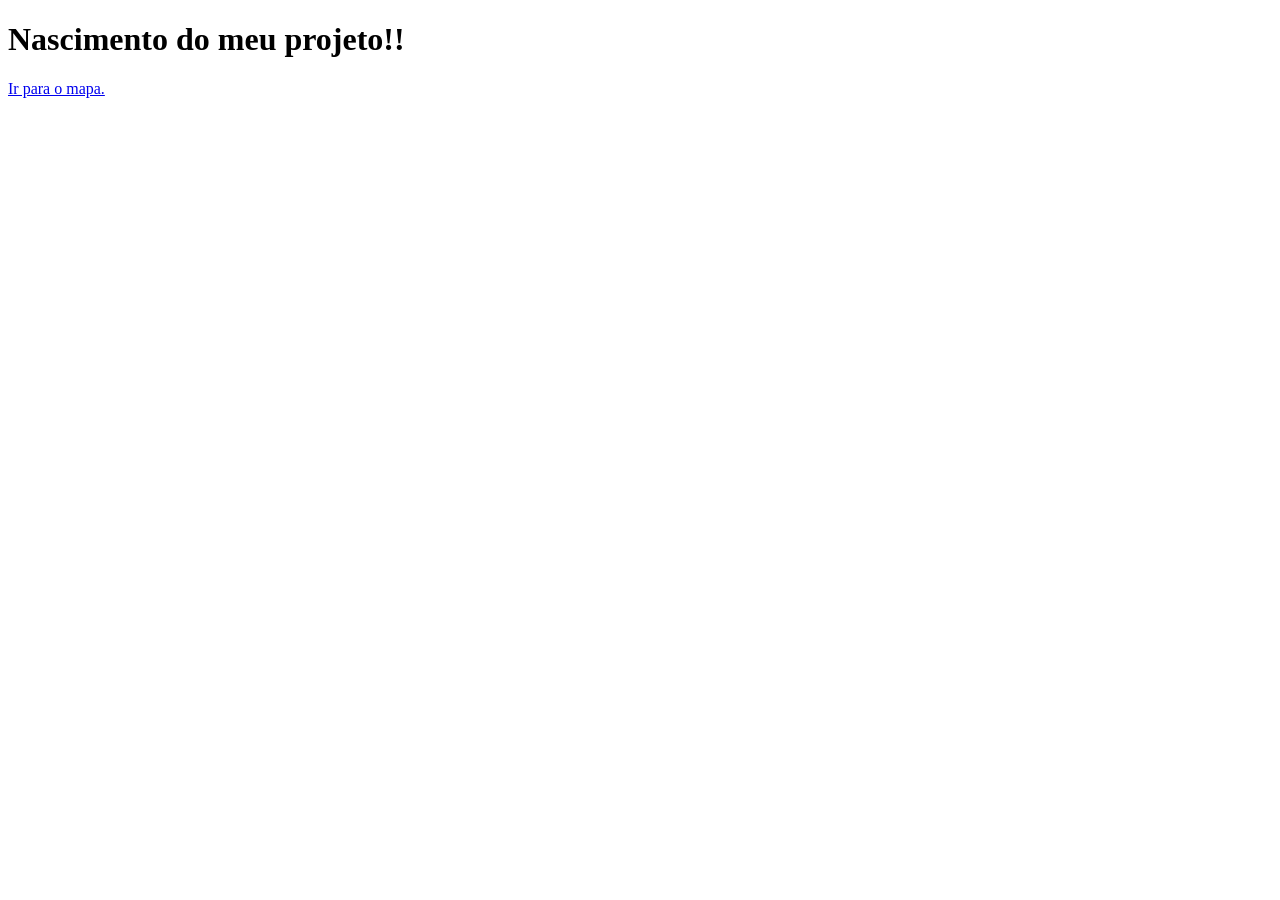
==== index.html @ e8a6af75 "Adicionando áudio, vídeo, CSS externo e estilização da página" ====
<!DOCTYPE html>
<html lang="pt-br">
<head>
    <meta charset="UTF-8">
    <meta name="viewport" content="width=device-width, initial-scale=1.0">
    <title>Horizonte Meu</title>

    <!--Adicionando o favicon -->
    <link rel="shortcut icon" href="assets/images/favicon.ico" 
    type="images/x-icon">

</head>
<body>
    <h1>Nascimento do meu projeto!!</h1>

    <!--Link-->
    <a href="pages/atividade03.html" hreflang="pt-br">Ir para o mapa.</a>
</body>
</html>
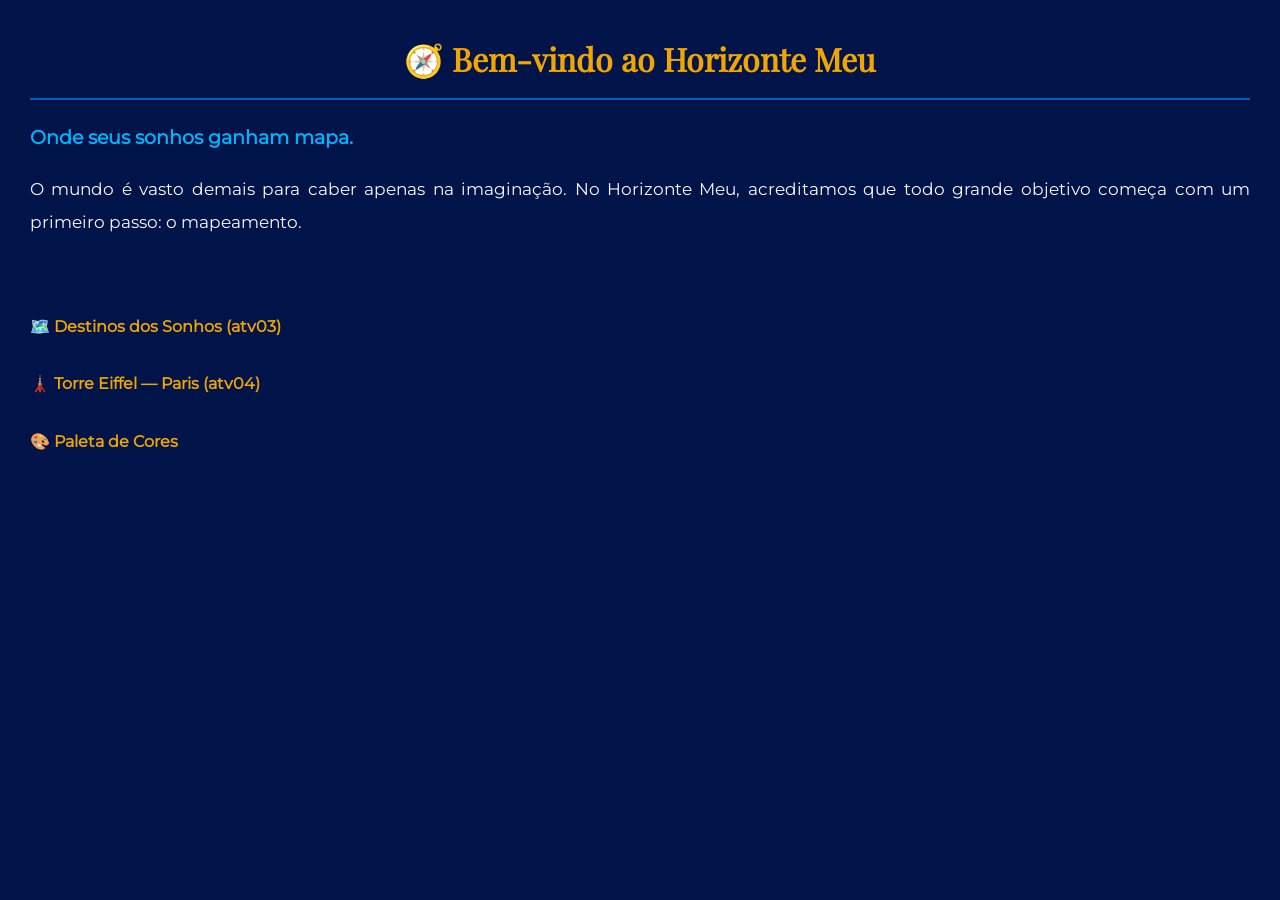
==== commit 9442a522: "Adicionando paleta de cores e fontes" ====
--- a/index.html
+++ b/index.html
@@ -9,11 +9,25 @@
     <link rel="shortcut icon" href="assets/images/favicon.ico" 
     type="images/x-icon">
 
+    <!--Css-->
+    <link rel="stylesheet" href="../assets/css/style.css">
+
 </head>
 <body>
-    <h1>Nascimento do meu projeto!!</h1>
+    <h1>🧭 Bem-vindo ao Horizonte Meu</h1>
+    <h3>Onde seus sonhos ganham mapa.</h3>
 
-    <!--Link-->
-    <a href="pages/atividade03.html" hreflang="pt-br">Ir para o mapa.</a>
+
+    <p>O mundo é vasto demais para caber apenas na imaginação. No Horizonte Meu, acreditamos que todo grande objetivo começa com um primeiro passo: o mapeamento.</p>
+
+    <br><br>
+    <!--Links-->
+    <a href="pages/atividade03.html" hreflang="pt-br">🗺️ Destinos dos Sonhos (atv03)</a>
+
+    <br><br>
+
+    <a href="pages/atividade04.html" hreflang="pt-br" target="_blank">🗼 Torre Eiffel — Paris (atv04)</a>
+    <br><br>
+    <a href="pages/atividade05.html" hreflang="pt-bt" target="_blank">🎨 Paleta de Cores</a>
 </body>
 </html>
--- a/assets/css/style.css
+++ b/assets/css/style.css
@@ -0,0 +1,118 @@
+/*Estilo da pagina*/
+
+/* FONTES LOCAIS */
+@font-face {
+    font-family: 'Playfair Display';
+    src: url('../fonts/PlayfairDisplay-Regular.ttf');
+}
+
+@font-face {
+    font-family: 'Montserrat';
+    src: url('../fonts/Montserrat-Regular.ttf');
+}
+
+/* VARIÁVEIS DE CORES */
+:root {
+    --azul-profundo:  #001449;
+    --azul-escuro:    #012677;
+    --azul-medio:     #005bc5;
+    --azul-claro:     #00b4fc;
+    --azul-ciano:     #17f9ff;
+    --dourado:        #f0a500;
+    --dourado-claro:  #ffb347;
+    --branco:         #f7f8fc;
+}
+ 
+/* GERAL */
+body {
+    background-color: var(--azul-profundo);
+    color: var(--branco);
+    font-family: 'Montserrat', sans-serif;
+    font-size: 16px;
+    line-height: 1.8;
+    margin: 30px;
+}
+ 
+/* TÍTULOS */
+h1 {
+    font-family: 'Playfair Display', serif;
+    color: var(--dourado);
+    font-size: 2rem;
+    text-align: center;
+    border-bottom: 2px solid var(--azul-medio);
+    padding-bottom: 10px;
+    margin-bottom: 20px;
+}
+ 
+h2 {
+    font-family: 'Playfair Display', serif;
+    color: var(--dourado);
+    font-size: 1.6rem;
+}
+ 
+h3 {
+    color: var(--azul-claro);
+    font-size: 1.2rem;
+}
+ 
+/* PARÁGRAFOS */
+p {
+    font-size: 17px;
+    line-height: 1.9;
+    text-align: justify;
+    color: var(--branco);
+}
+ 
+/* LINKS */
+a {
+    color: var(--dourado);
+    text-decoration: none;
+    font-weight: 700;
+}
+ 
+a:hover {
+    color: var(--dourado-claro);
+    text-decoration: underline;
+}
+ 
+/* LISTAS */
+ul {
+    color: var(--branco);
+    font-size: 17px;
+    line-height: 2;
+}
+ 
+li {
+    margin-bottom: 5px;
+}
+ 
+/* IMAGENS */
+img {
+    max-width: 100%;
+    border: 2px solid var(--azul-medio);
+}
+ 
+/* ÁUDIO */
+audio {
+    display: block;
+    margin: 15px 0;
+    width: 350px;
+}
+ 
+/* VÍDEO / IFRAME */
+iframe {
+    display: block;
+    margin: 15px 0;
+    border: 2px solid var(--azul-medio);
+}
+
+/* PICTURE */
+picture img {
+    border: 2px solid var(--dourado);
+    max-width: 600px;
+}
+ 
+/* DESTAQUE */
+strong {
+    color: var(--dourado-claro);
+}
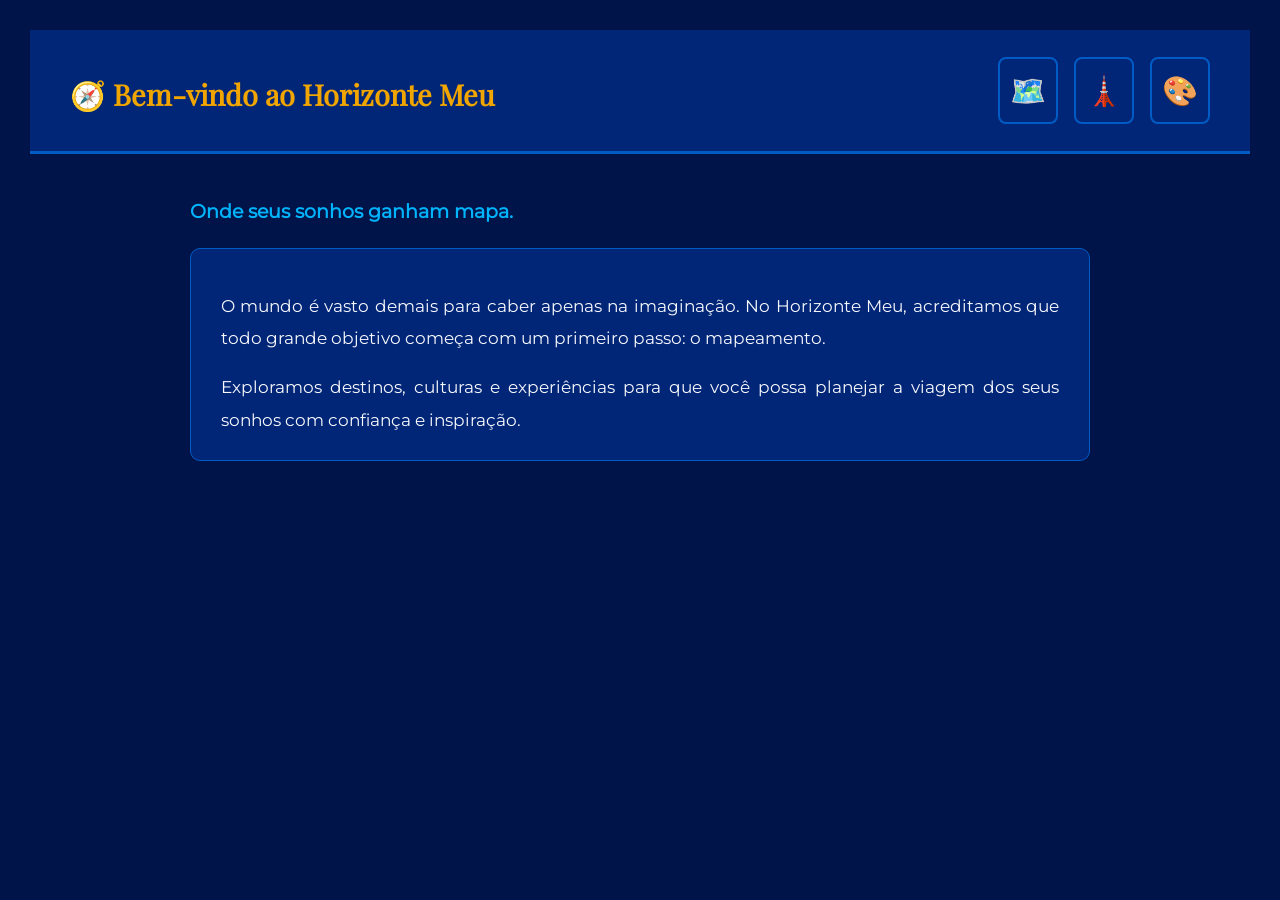
==== commit 1c8d13fa: "Estrutura semântica e estilos do index" ====
--- a/index.html
+++ b/index.html
@@ -14,20 +14,36 @@
 
 </head>
 <body>
-    <h1>🧭 Bem-vindo ao Horizonte Meu</h1>
-    <h3>Onde seus sonhos ganham mapa.</h3>
+    <!--Cabeçalho principal do site-->
+    <header>
+        <div>
+            <h1>🧭 Bem-vindo ao Horizonte Meu</h1>
+        </div>
 
+        <!--menu de navegação dentro do header-->
+        <nav>
+            <a href="pages/atividade03.html" hreflang="pt-br">
+                🗺️<span class="texto">Destinos dos Sonhos (atv03)</span>
+            </a>
+            <a href="pages/atividade04.html" hreflang="pt-br" target="_blank">
+                🗼<span class="texto">Torre Eiffel — Paris (atv04)</span>
+            </a>
+            <a href="pages/atividade05.html" hreflang="pt-br" target="_blank">
+                🎨<span class="texto">Paleta de Cores</span>
+            </a>
+        </nav>
+    </header>
 
-    <p>O mundo é vasto demais para caber apenas na imaginação. No Horizonte Meu, acreditamos que todo grande objetivo começa com um primeiro passo: o mapeamento.</p>
+    <!--conteúdo principal da página-->
+    <main> 
+        <Section>
+            <h3>Onde seus sonhos ganham mapa.</h3>
 
-    <br><br>
-    <!--Links-->
-    <a href="pages/atividade03.html" hreflang="pt-br">🗺️ Destinos dos Sonhos (atv03)</a>
-
-    <br><br>
-
-    <a href="pages/atividade04.html" hreflang="pt-br" target="_blank">🗼 Torre Eiffel — Paris (atv04)</a>
-    <br><br>
-    <a href="pages/atividade05.html" hreflang="pt-bt" target="_blank">🎨 Paleta de Cores</a>
+            <article>
+                <p>O mundo é vasto demais para caber apenas na imaginação. No Horizonte Meu, acreditamos que todo grande objetivo começa com um primeiro passo: o mapeamento.</p>
+                <p>Exploramos destinos, culturas e experiências para que você possa planejar a viagem dos seus sonhos com confiança e inspiração.</p>
+            </article>
+        </Section>
+    </main>
 </body>
 </html>
--- a/assets/css/style.css
+++ b/assets/css/style.css
@@ -115,4 +115,207 @@
 /* DESTAQUE */
 strong {
     color: var(--dourado-claro);
+}
+
+header {
+    display: flex;
+    align-items: center;
+    justify-content: space-between;
+    gap: 20px;
+}
+
+header div {
+    display: flex;
+    flex-direction: row;
+    gap: 12px;
+    align-items: center;
+}
+
+header nav {
+    display: flex;
+    flex-direction: row;
+    gap: 16px;
+    align-items: center;
+}
+ 
+header nav a {
+    font-size: 1.8rem;
+    position: relative;
+    text-decoration: none;
+    padding: 6px 10px;
+    border: 2px solid var(--azul-medio);
+    border-radius: 8px;
+    transition: border-color 0.3s, background-color 0.3s;
+}
+ 
+header nav a:hover {
+    border-color: var(--dourado);
+    background-color: rgba(240, 165, 0, 0.1);
+}
+ 
+/* Tooltip com o nome do link */
+header nav a .texto {
+    display: none;
+    position: absolute;
+    top: 110%;
+    right: 0;
+    background-color: var(--azul-escuro);
+    color: var(--branco);
+    font-family: 'Montserrat', sans-serif;
+    font-size: 0.78rem;
+    padding: 6px 12px;
+    border-radius: 6px;
+    white-space: nowrap;
+    border: 1px solid var(--azul-claro);
+    z-index: 10;
+}
+ 
+header nav a:hover .texto {
+    display: block;
+}
+
+/* =============================================
+   HEADER
+   ============================================= */
+header {
+    display: flex;
+    align-items: center;
+    justify-content: space-between;
+    gap: 20px;
+    padding: 20px 40px;
+    background-color: var(--azul-escuro);
+    border-bottom: 3px solid var(--azul-medio);
+}
+
+header div h1 {
+    border-bottom: none;
+    margin-bottom: 0;
+    text-align: left;
+    font-size: 1.8rem;
+}
+
+header div h3 {
+    margin-top: 4px;
+}
+
+/* =============================================
+   NAV (emojis + tooltip)
+   ============================================= */
+header nav {
+    display: flex;
+    flex-direction: row;
+    gap: 16px;
+    align-items: center;
+}
+
+header nav a {
+    font-size: 1.8rem;
+    position: relative;
+    text-decoration: none;
+    padding: 6px 10px;
+    border: 2px solid var(--azul-medio);
+    border-radius: 8px;
+    transition: border-color 0.3s, background-color 0.3s;
+}
+
+header nav a:hover {
+    border-color: var(--dourado);
+    background-color: rgba(240, 165, 0, 0.1);
+    text-decoration: none;
+}
+
+header nav a .texto {
+    display: none;
+    position: absolute;
+    top: 110%;
+    right: 0;
+    background-color: var(--azul-escuro);
+    color: var(--branco);
+    font-family: 'Montserrat', sans-serif;
+    font-size: 0.78rem;
+    padding: 6px 12px;
+    border-radius: 6px;
+    white-space: nowrap;
+    border: 1px solid var(--azul-claro);
+    z-index: 10;
+}
+
+header nav a:hover .texto {
+    display: block;
+}
+
+/* =============================================
+   MAIN
+   ============================================= */
+main {
+    max-width: 900px;
+    margin: 40px auto;
+    padding: 0 40px;
+}
+
+/* =============================================
+   SECTION
+   ============================================= */
+section {
+    margin-bottom: 50px;
+}
+
+section > h2 {
+    border-left: 4px solid var(--dourado);
+    padding-left: 12px;
+    margin-bottom: 20px;
+}
+
+/* =============================================
+   ARTICLE
+   ============================================= */
+article {
+    background-color: var(--azul-escuro);
+    border: 1px solid var(--azul-medio);
+    border-radius: 10px;
+    padding: 24px 30px;
+    margin-bottom: 20px;
+}
+
+article h2 {
+    margin-bottom: 12px;
+}
+
+article p {
+    margin-bottom: 12px;
+}
+
+article p:last-child {
+    margin-bottom: 0;
+}
+
+/* =============================================
+   ASIDE
+   ============================================= */
+aside {
+    background-color: rgba(0, 91, 197, 0.15);
+    border-left: 4px solid var(--azul-claro);
+    border-radius: 8px;
+    padding: 18px 24px;
+    margin-top: 10px;
+}
+
+aside h3 {
+    margin-bottom: 8px;
+}
+
+/* =============================================
+   FOOTER
+   ============================================= */
+footer {
+    text-align: center;
+    padding: 20px 40px;
+    border-top: 1px solid var(--azul-medio);
+    margin-top: 40px;
+}
+
+footer p {
+    color: var(--azul-claro);
+    font-size: 0.85rem;
+    text-align: center;
 }
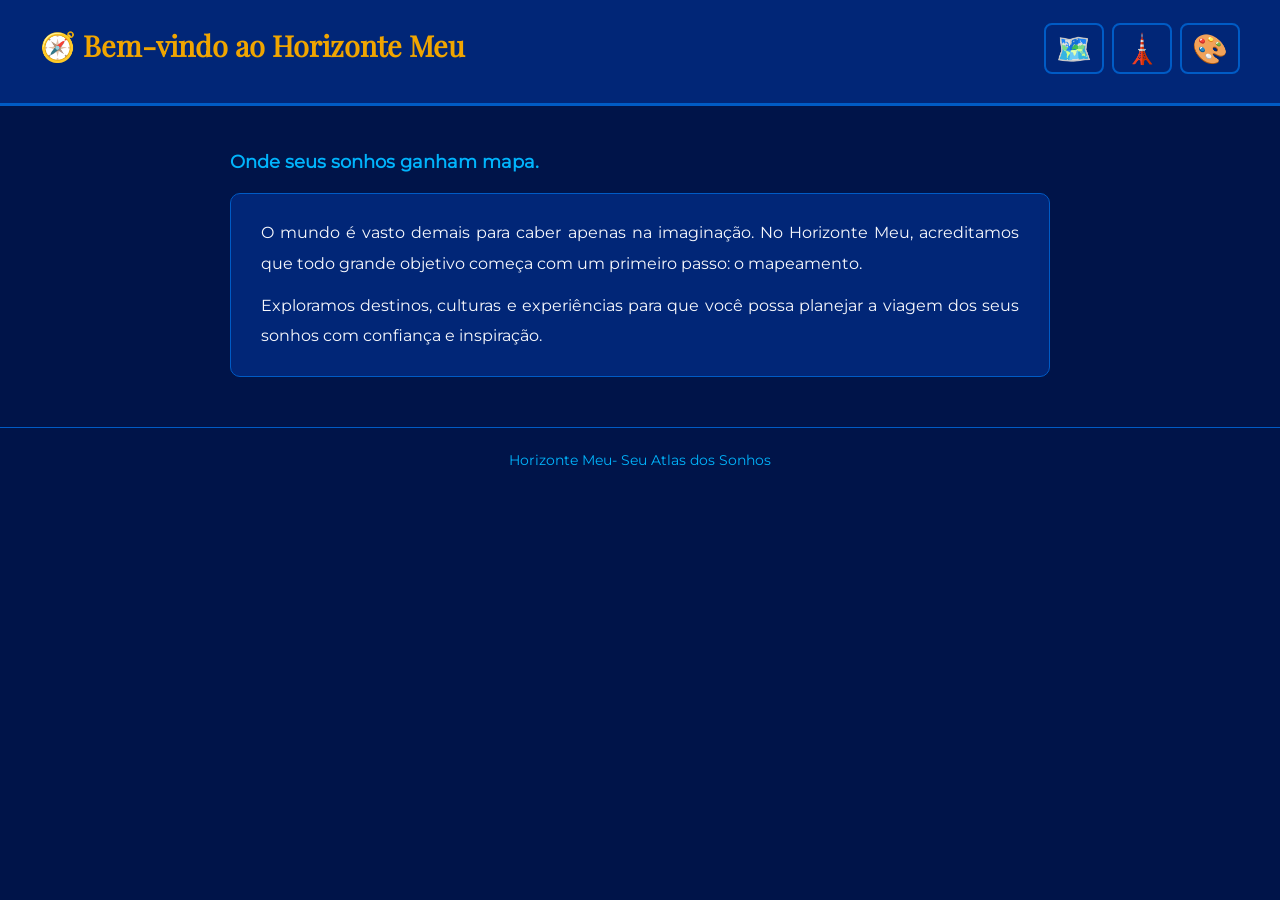
==== commit 029d01ca: "Adiciona menu nav e responsividade" ====
--- a/index.html
+++ b/index.html
@@ -10,7 +10,7 @@
     type="images/x-icon">
 
     <!--Css-->
-    <link rel="stylesheet" href="../assets/css/style.css">
+    <link rel="stylesheet" href="assets/css/style.css">
 
 </head>
 <body>
@@ -21,16 +21,24 @@
         </div>
 
         <!--menu de navegação dentro do header-->
-        <nav>
-            <a href="pages/atividade03.html" hreflang="pt-br">
-                🗺️<span class="texto">Destinos dos Sonhos (atv03)</span>
-            </a>
-            <a href="pages/atividade04.html" hreflang="pt-br" target="_blank">
-                🗼<span class="texto">Torre Eiffel — Paris (atv04)</span>
-            </a>
-            <a href="pages/atividade05.html" hreflang="pt-br" target="_blank">
-                🎨<span class="texto">Paleta de Cores</span>
-            </a>
+        <nav id="menu">
+            <ul>
+                <li>
+                    <a href="pages/atividade03.html" hreflang="pt-br">
+                        🗺️<span class="texto">Destinos dos Sonhos (atv03)</span>
+                    </a>
+                </li>
+                <li>
+                    <a href="pages/atividade04.html" hreflang="pt-br" target="_blank">
+                        🗼<span class="texto">Torre Eiffel — Paris (atv04)</span>
+                    </a>
+                </li>
+                <li>
+                    <a href="pages/atividade05.html" hreflang="pt-br" target="_blank">
+                        🎨<span class="texto">Paleta de Cores</span>
+                    </a>
+                </li>
+            </ul>
         </nav>
     </header>
 
@@ -45,5 +53,10 @@
             </article>
         </Section>
     </main>
+
+    <!--Rodapé do site-->
+    <footer>
+        <p>Horizonte Meu- Seu Atlas dos Sonhos</p>
+    </footer>
 </body>
 </html>
--- a/assets/css/style.css
+++ b/assets/css/style.css
@@ -1,6 +1,6 @@
-/*Estilo da pagina*/
-
-/* FONTES LOCAIS */
+/* =============================================
+   FONTES LOCAIS
+   ============================================= */
 @font-face {
     font-family: 'Playfair Display';
     src: url('../fonts/PlayfairDisplay-Regular.ttf');
@@ -11,7 +11,9 @@
     src: url('../fonts/Montserrat-Regular.ttf');
 }
 
-/* VARIÁVEIS DE CORES */
+/* =============================================
+   VARIÁVEIS DE CORES
+   ============================================= */
 :root {
     --azul-profundo:  #001449;
     --azul-escuro:    #012677;
@@ -22,18 +24,30 @@
     --dourado-claro:  #ffb347;
     --branco:         #f7f8fc;
 }
- 
-/* GERAL */
+
+/* =============================================
+   RESET
+   ============================================= */
+* {
+    margin: 0;
+    padding: 0;
+    box-sizing: border-box;
+}
+
+/* =============================================
+   BODY
+   ============================================= */
 body {
     background-color: var(--azul-profundo);
     color: var(--branco);
     font-family: 'Montserrat', sans-serif;
     font-size: 16px;
     line-height: 1.8;
-    margin: 30px;
-}
- 
-/* TÍTULOS */
+}
+
+/* =============================================
+   TÍTULOS
+   ============================================= */
 h1 {
     font-family: 'Playfair Display', serif;
     color: var(--dourado);
@@ -43,85 +57,102 @@
     padding-bottom: 10px;
     margin-bottom: 20px;
 }
- 
+
 h2 {
     font-family: 'Playfair Display', serif;
     color: var(--dourado);
     font-size: 1.6rem;
 }
- 
+
 h3 {
     color: var(--azul-claro);
     font-size: 1.2rem;
 }
- 
-/* PARÁGRAFOS */
+
+/* =============================================
+   PARÁGRAFOS
+   ============================================= */
 p {
     font-size: 17px;
     line-height: 1.9;
     text-align: justify;
     color: var(--branco);
 }
- 
-/* LINKS */
+
+/* =============================================
+   LINKS
+   ============================================= */
 a {
     color: var(--dourado);
     text-decoration: none;
     font-weight: 700;
 }
- 
+
 a:hover {
     color: var(--dourado-claro);
     text-decoration: underline;
 }
- 
-/* LISTAS */
+
+/* =============================================
+   LISTAS
+   ============================================= */
 ul {
+    list-style: none;
     color: var(--branco);
     font-size: 17px;
     line-height: 2;
 }
- 
+
 li {
     margin-bottom: 5px;
 }
- 
-/* IMAGENS */
+
+/* =============================================
+   IMAGENS
+   ============================================= */
 img {
     max-width: 100%;
     border: 2px solid var(--azul-medio);
 }
- 
-/* ÁUDIO */
+
+picture img {
+    border: 2px solid var(--dourado);
+    max-width: 600px;
+}
+
+/* =============================================
+   MÍDIA — ÁUDIO / VÍDEO / IFRAME
+   ============================================= */
 audio {
     display: block;
     margin: 15px 0;
     width: 350px;
 }
- 
-/* VÍDEO / IFRAME */
+
 iframe {
     display: block;
     margin: 15px 0;
     border: 2px solid var(--azul-medio);
 }
 
-/* PICTURE */
-picture img {
-    border: 2px solid var(--dourado);
-    max-width: 600px;
-}
- 
-/* DESTAQUE */
+/* =============================================
+   DESTAQUE
+   ============================================= */
 strong {
     color: var(--dourado-claro);
 }
 
+/* =============================================
+   HEADER
+   ============================================= */
 header {
     display: flex;
     align-items: center;
     justify-content: space-between;
     gap: 20px;
+    padding: 20px 40px;
+    background-color: var(--azul-escuro);
+    border-bottom: 3px solid var(--azul-medio);
 }
 
 header div {
@@ -131,13 +162,37 @@
     align-items: center;
 }
 
+header div h1 {
+    border-bottom: none;
+    margin-bottom: 0;
+    text-align: left;
+    font-size: 1.8rem;
+}
+
+header div h3 {
+    margin-top: 4px;
+}
+
+/* =============================================
+   NAV (emojis + tooltip)
+   ============================================= */
+nav#menu ul {
+    display: flex;          /* itens em LINHA */
+    flex-direction: row;
+    align-items: center;
+    gap: 8px;
+    list-style: none;       /* remove bolinhas */
+    margin: 0;
+    padding: 0;
+}
+
 header nav {
     display: flex;
     flex-direction: row;
     gap: 16px;
     align-items: center;
 }
- 
+
 header nav a {
     font-size: 1.8rem;
     position: relative;
@@ -147,12 +202,13 @@
     border-radius: 8px;
     transition: border-color 0.3s, background-color 0.3s;
 }
- 
+
 header nav a:hover {
     border-color: var(--dourado);
     background-color: rgba(240, 165, 0, 0.1);
-}
- 
+    text-decoration: none;
+}
+
 /* Tooltip com o nome do link */
 header nav a .texto {
     display: none;
@@ -169,86 +225,18 @@
     border: 1px solid var(--azul-claro);
     z-index: 10;
 }
- 
+
 header nav a:hover .texto {
     display: block;
 }
 
 /* =============================================
-   HEADER
-   ============================================= */
-header {
-    display: flex;
-    align-items: center;
-    justify-content: space-between;
-    gap: 20px;
-    padding: 20px 40px;
-    background-color: var(--azul-escuro);
-    border-bottom: 3px solid var(--azul-medio);
-}
-
-header div h1 {
-    border-bottom: none;
-    margin-bottom: 0;
-    text-align: left;
-    font-size: 1.8rem;
-}
-
-header div h3 {
-    margin-top: 4px;
-}
-
-/* =============================================
-   NAV (emojis + tooltip)
-   ============================================= */
-header nav {
-    display: flex;
-    flex-direction: row;
-    gap: 16px;
-    align-items: center;
-}
-
-header nav a {
-    font-size: 1.8rem;
-    position: relative;
-    text-decoration: none;
-    padding: 6px 10px;
-    border: 2px solid var(--azul-medio);
-    border-radius: 8px;
-    transition: border-color 0.3s, background-color 0.3s;
-}
-
-header nav a:hover {
-    border-color: var(--dourado);
-    background-color: rgba(240, 165, 0, 0.1);
-    text-decoration: none;
-}
-
-header nav a .texto {
-    display: none;
-    position: absolute;
-    top: 110%;
-    right: 0;
-    background-color: var(--azul-escuro);
-    color: var(--branco);
-    font-family: 'Montserrat', sans-serif;
-    font-size: 0.78rem;
-    padding: 6px 12px;
-    border-radius: 6px;
-    white-space: nowrap;
-    border: 1px solid var(--azul-claro);
-    z-index: 10;
-}
-
-header nav a:hover .texto {
-    display: block;
-}
-
-/* =============================================
    MAIN
    ============================================= */
 main {
+    width: 100%;
     max-width: 900px;
+    min-width: 300px;
     margin: 40px auto;
     padding: 0 40px;
 }
@@ -264,6 +252,12 @@
     border-left: 4px solid var(--dourado);
     padding-left: 12px;
     margin-bottom: 20px;
+}
+
+section h3 {
+    color: var(--azul-claro);
+    font-size: 1.1rem;
+    margin-bottom: 16px;
 }
 
 /* =============================================
@@ -275,6 +269,7 @@
     border-radius: 10px;
     padding: 24px 30px;
     margin-bottom: 20px;
+    width: 100%;
 }
 
 article h2 {
@@ -282,6 +277,10 @@
 }
 
 article p {
+    font-size: 1rem;
+    line-height: 1.9;
+    text-align: justify;
+    color: var(--branco);
     margin-bottom: 12px;
 }
 
@@ -298,6 +297,7 @@
     border-radius: 8px;
     padding: 18px 24px;
     margin-top: 10px;
+    width: 100%;
 }
 
 aside h3 {
@@ -318,4 +318,39 @@
     color: var(--azul-claro);
     font-size: 0.85rem;
     text-align: center;
+}
+
+/* =============================================
+   RESPONSIVIDADE
+   ============================================= */
+
+/* Tablet */
+@media (max-width: 768px) {
+    header {
+        flex-direction: column;
+        align-items: flex-start;
+        padding: 14px 20px;
+        gap: 12px;
+    }
+
+    header div h1 { font-size: 1.3rem; }
+
+    header nav {
+        flex-wrap: wrap;
+        gap: 8px;
+    }
+
+    main { padding: 0 16px; margin: 24px auto; }
+    article { padding: 18px 20px; }
+}
+
+/* Celular */
+@media (max-width: 480px) {
+    header div h1 { font-size: 1.1rem; }
+
+    header nav a { font-size: 1.2rem; padding: 4px 8px; }
+
+    main    { padding: 0 12px; }
+    article { padding: 14px 16px; }
+    footer  { padding: 16px 12px; font-size: 0.78rem; }
 }
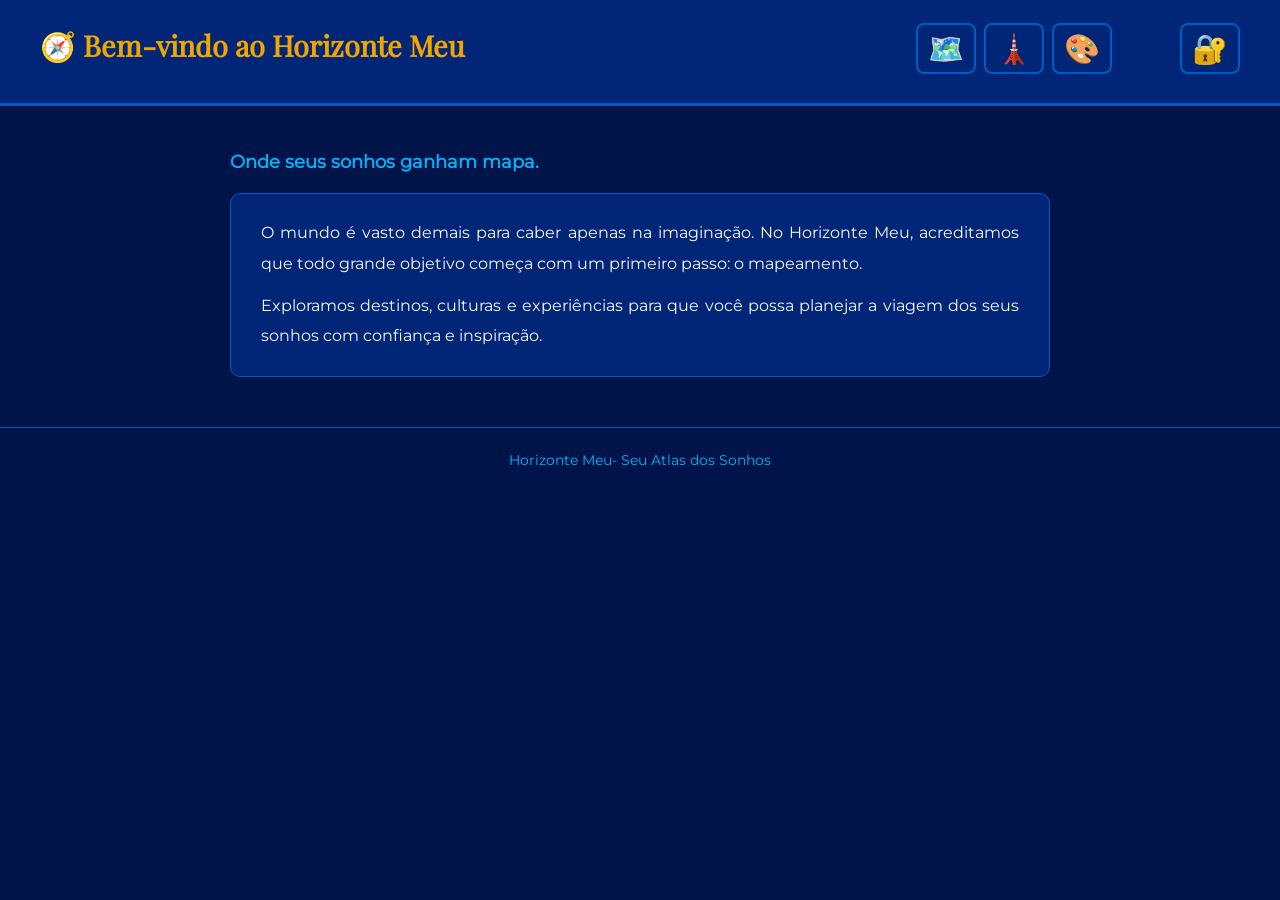
==== commit 9c6f7c92: "Adiciona login, painel admin (html e css) e melhorias gerais" ====
--- a/index.html
+++ b/index.html
@@ -11,6 +11,7 @@
 
     <!--Css-->
     <link rel="stylesheet" href="assets/css/style.css">
+    <link rel="stylesheet" href="assets/css/variables.css">
 
 </head>
 <body>
@@ -38,6 +39,11 @@
                         🎨<span class="texto">Paleta de Cores</span>
                     </a>
                 </li>
+                <li style="margin-left: 60px;">
+                    <a href="pages/login.html">
+                    🔐<span class="texto">Login</span>
+                    </a>
+                </li>
             </ul>
         </nav>
     </header>
--- a/assets/css/style.css
+++ b/assets/css/style.css
@@ -9,29 +9,6 @@
 @font-face {
     font-family: 'Montserrat';
     src: url('../fonts/Montserrat-Regular.ttf');
-}
-
-/* =============================================
-   VARIÁVEIS DE CORES
-   ============================================= */
-:root {
-    --azul-profundo:  #001449;
-    --azul-escuro:    #012677;
-    --azul-medio:     #005bc5;
-    --azul-claro:     #00b4fc;
-    --azul-ciano:     #17f9ff;
-    --dourado:        #f0a500;
-    --dourado-claro:  #ffb347;
-    --branco:         #f7f8fc;
-}
-
-/* =============================================
-   RESET
-   ============================================= */
-* {
-    margin: 0;
-    padding: 0;
-    box-sizing: border-box;
 }
 
 /* =============================================
--- a/assets/css/variables.css
+++ b/assets/css/variables.css
@@ -0,0 +1,16 @@
+/* variables.css */
+:root {
+    --azul-profundo:  #001449;
+    --azul-escuro:    #012677;
+    --azul-medio:     #005bc5;
+    --azul-claro:     #00b4fc;
+    --azul-ciano:     #17f9ff;
+    --dourado:        #f0a500;
+    --dourado-claro:  #ffb347;
+    --branco:         #f7f8fc;
+    --verde:          #2ecc71;
+    --vermelho:       #e74c3c;
+    --vermelho-hover: #c0392b;
+}
+
+* { margin: 0; padding: 0; box-sizing: border-box; }
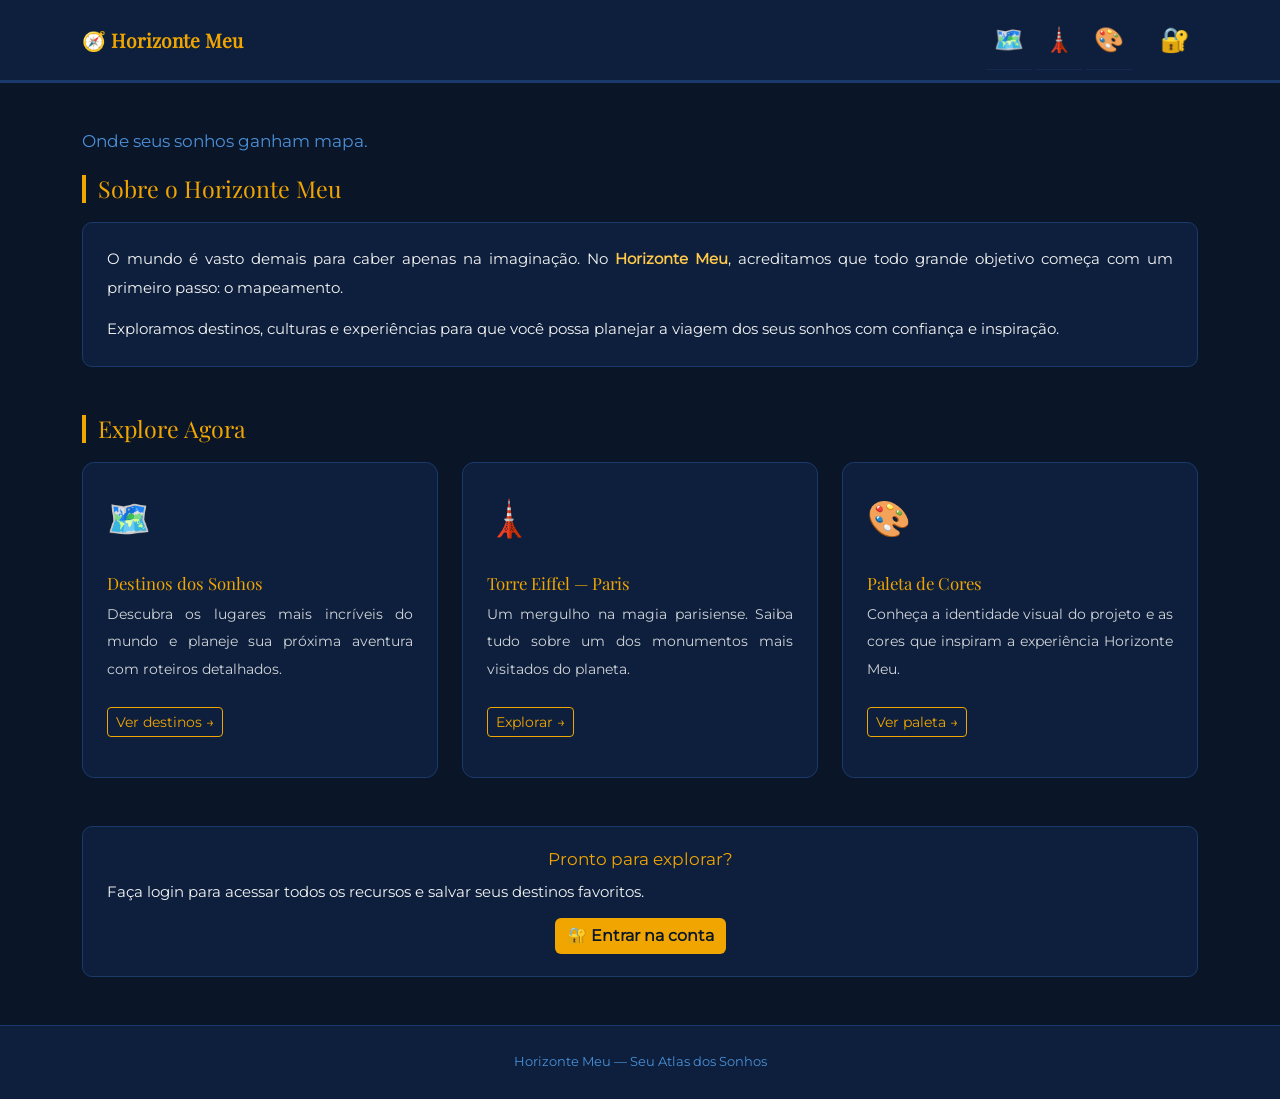
==== commit 5da6a20d: "feat: adiciona Bootstrap com navbar responsiva no index" ====
--- a/index.html
+++ b/index.html
@@ -6,63 +6,139 @@
     <title>Horizonte Meu</title>
 
     <!--Adicionando o favicon -->
-    <link rel="shortcut icon" href="assets/images/favicon.ico" 
+    <link rel="shortcut icon" href="infraestructure/assets/images/favicon.ico" 
     type="images/x-icon">
 
-    <!--Css-->
-    <link rel="stylesheet" href="assets/css/style.css">
-    <link rel="stylesheet" href="assets/css/variables.css">
+    <!-- Bootstrap 5 CDN -->
+    <link href="https://cdn.jsdelivr.net/npm/bootstrap@5.3.0/dist/css/bootstrap.min.css" rel="stylesheet">
+    <!-- Bootstrap Icons -->
+    <link href="https://cdn.jsdelivr.net/npm/bootstrap-icons@1.11.0/font/bootstrap-icons.css" rel="stylesheet">
 
+        <!--Css-->
+    <link rel="stylesheet" href="infraestructure/assets/css/style.css">
 </head>
 <body>
-    <!--Cabeçalho principal do site-->
-    <header>
-        <div>
-            <h1>🧭 Bem-vindo ao Horizonte Meu</h1>
+   <!-- ===== NAVBAR (Bootstrap) ===== -->
+    <nav class="navbar navbar-expand-lg navbar-custom">
+        <div class="container">
+            <a class="navbar-brand" href="#">🧭 Horizonte Meu</a>
+ 
+            <!-- Botão hambúrguer para mobile -->
+            <button class="navbar-toggler" type="button"
+                data-bs-toggle="collapse" data-bs-target="#navMenu"
+                aria-controls="navMenu" aria-expanded="false" aria-label="Abrir menu">
+                <span class="navbar-toggler-icon"></span>
+            </button>
+ 
+            <div class="collapse navbar-collapse" id="navMenu">
+                <ul class="navbar-nav ms-auto gap-1">
+                    <li class="nav-item">
+                        <a class="nav-link" href="infraestructure/pages/atividade03.html">
+                            🗺️<span class="texto">Destinos (atv03)</span>
+                        </a>
+                    </li>
+                    <li class="nav-item">
+                        <a class="nav-link" href="infraestructure/pages/atividade04.html">
+                            🗼<span class="texto">Torre Eiffel (atv04)</span>
+                        </a>
+                    </li>
+                    <li class="nav-item">
+                        <a class="nav-link" href="infraestructure/pages/atividade05.html">
+                            🎨<span class="texto">Paleta de Cores</span>
+                        </a>
+                    </li>
+                    <li class="nav-item ms-lg-3">
+                        <a class="nav-link fw-bold" style="color: var(--dourado) !important;" href="usuario/pages/login.html">
+                            🔐<span class="texto">Login</span>
+                        </a>
+                    </li>
+                </ul>
+            </div>
         </div>
+    </nav>
+ 
+ 
+ 
+    <!-- ===== CONTEÚDO PRINCIPAL ===== -->
+    <main class="container my-5">
+ 
+        <!-- Frase de abertura -->
+        <section class="mb-4">
+            <h3 style="color: var(--azul claro);">Onde seus sonhos ganham mapa.</h3>
+        </section>
+ 
+        <!-- Sobre o projeto -->
+        <section class="mb-5">
+            <h2 class="section-title">Sobre o Horizonte Meu</h2>
+            <div class="article-box">
+                <p>O mundo é vasto demais para caber apenas na imaginação. No <strong style="color: var(--dourado-claro);">Horizonte Meu</strong>, acreditamos que todo grande objetivo começa com um primeiro passo: o mapeamento.</p>
+                <p>Exploramos destinos, culturas e experiências para que você possa planejar a viagem dos seus sonhos com confiança e inspiração.</p>
+            </div>
+        </section>
+ 
+        <!-- Cards de destaque — Grid Bootstrap -->
+        <section class="mb-5">
+            <h2 class="section-title">Explore Agora</h2>
+            <div class="row g-4">
+ 
+                <!-- Card 1 -->
+                <div class="col-12 col-md-6 col-lg-4">
+                    <div class="card card-destino h-100 p-4">
+                        <div class="card-icon">🗺️</div>
+                        <div class="card-body px-0">
+                            <h5 class="card-title">Destinos dos Sonhos</h5>
+                            <p class="card-text">Descubra os lugares mais incríveis do mundo e planeje sua próxima aventura com roteiros detalhados.</p>
+                            <a href="infraestructure/pages/atividade03.html" class="btn btn-outline-warning btn-sm mt-2">Ver destinos →</a>
+                        </div>
+                    </div>
+                </div>
+ 
+                <!-- Card 2 -->
+                <div class="col-12 col-md-6 col-lg-4">
+                    <div class="card card-destino h-100 p-4">
+                        <div class="card-icon">🗼</div>
+                        <div class="card-body px-0">
+                            <h5 class="card-title">Torre Eiffel — Paris</h5>
+                            <p class="card-text">Um mergulho na magia parisiense. Saiba tudo sobre um dos monumentos mais visitados do planeta.</p>
+                            <a href="infraestructure/pages/atividade04.html" class="btn btn-outline-warning btn-sm mt-2">Explorar →</a>
+                        </div>
+                    </div>
+                </div>
+ 
+                <!-- Card 3 -->
+                <div class="col-12 col-md-6 col-lg-4">
+                    <div class="card card-destino h-100 p-4">
+                        <div class="card-icon">🎨</div>
+                        <div class="card-body px-0">
+                            <h5 class="card-title">Paleta de Cores</h5>
+                            <p class="card-text">Conheça a identidade visual do projeto e as cores que inspiram a experiência Horizonte Meu.</p>
+                            <a href="infraestructure/pages/atividade05.html" class="btn btn-outline-warning btn-sm mt-2">Ver paleta →</a>
+                        </div>
+                    </div>
+                </div>
+ 
+            </div>
+        </section>
 
-        <!--menu de navegação dentro do header-->
-        <nav id="menu">
-            <ul>
-                <li>
-                    <a href="pages/atividade03.html" hreflang="pt-br">
-                        🗺️<span class="texto">Destinos dos Sonhos (atv03)</span>
-                    </a>
-                </li>
-                <li>
-                    <a href="pages/atividade04.html" hreflang="pt-br" target="_blank">
-                        🗼<span class="texto">Torre Eiffel — Paris (atv04)</span>
-                    </a>
-                </li>
-                <li>
-                    <a href="pages/atividade05.html" hreflang="pt-br" target="_blank">
-                        🎨<span class="texto">Paleta de Cores</span>
-                    </a>
-                </li>
-                <li style="margin-left: 60px;">
-                    <a href="pages/login.html">
-                    🔐<span class="texto">Login</span>
-                    </a>
-                </li>
-            </ul>
-        </nav>
-    </header>
+        <!-- Faixa CTA -->
+        <section class="mb-4">
+            <div class="article-box text-center">
+                <h3 style="color: var(--dourado);">Pronto para explorar?</h3>
+                <p>Faça login para acessar todos os recursos e salvar seus destinos favoritos.</p>
+                <a href="usuario/pages/login.html" class="btn btn-warning fw-bold">
+                    🔐 Entrar na conta
+                </a>
+            </div>
+        </section>
+ 
+     </main>
 
-    <!--conteúdo principal da página-->
-    <main> 
-        <Section>
-            <h3>Onde seus sonhos ganham mapa.</h3>
-
-            <article>
-                <p>O mundo é vasto demais para caber apenas na imaginação. No Horizonte Meu, acreditamos que todo grande objetivo começa com um primeiro passo: o mapeamento.</p>
-                <p>Exploramos destinos, culturas e experiências para que você possa planejar a viagem dos seus sonhos com confiança e inspiração.</p>
-            </article>
-        </Section>
-    </main>
-
-    <!--Rodapé do site-->
-    <footer>
-        <p>Horizonte Meu- Seu Atlas dos Sonhos</p>
+     <!-- ===== FOOTER ===== -->
+    <footer class="text-center py-4 mt-4">
+        <p class="mb-0">Horizonte Meu — Seu Atlas dos Sonhos</p>
     </footer>
+ 
+    <!-- Bootstrap JS -->
+    <script src="https://cdn.jsdelivr.net/npm/bootstrap@5.3.0/dist/js/bootstrap.bundle.min.js"></script>
 </body>
 </html>
--- a/infraestructure/assets/css/style.css
+++ b/infraestructure/assets/css/style.css
@@ -0,0 +1,282 @@
+/* =============================================
+   FONTES LOCAIS
+   ============================================= */
+@font-face {
+    font-family: 'Playfair Display';
+    src: url('../fonts/PlayfairDisplay-Regular.ttf');
+}
+
+@font-face {
+    font-family: 'Montserrat';
+    src: url('../fonts/Montserrat-Regular.ttf');
+}
+
+:root {
+    --azul-profundo: #0a1628;
+    --azul-escuro:   #0d1f3c;
+    --azul-medio:    #1a3a6b;
+    --azul-claro:    #4a90d9;
+    --dourado:       #f0a500;
+    --dourado-claro: #ffc94a;
+    --branco:        #f4f4f4;
+}
+
+body {
+    background-color: var(--azul-profundo);
+    color: var(--branco);
+    font-family: 'Montserrat', sans-serif;
+    font-size: 15px;       /* menor em mobile */
+    line-height: 1.8;
+}
+
+h1,  h2 {
+    font-family: 'Playfair Display', serif;
+    color: var(--dourado);
+}
+
+h1 {
+    font-size: 1.5rem;
+    text-align: center;
+    border-bottom: 2px solid var(--azul-medio);
+    padding: 10px;
+    margin: 20px;
+}
+
+h2 {
+    font-size: 1.3rem;
+}
+
+h3 {
+    color: var(--azul-claro);
+    font-size: 1rem;
+}
+
+p {
+    font-size: 15px;
+    line-height: 1.9;
+    text-align: justify;
+    color: var(--branco);
+}
+
+a {
+    color: var(--dourado);
+    text-decoration: none;
+    font-weight: 700;
+}
+a:hover {
+    color: var(--dourado-claro);
+    text-decoration: underline;
+}
+
+/*Destaque*/
+strong {
+    color: var(--dourado-claro);
+}
+
+/*NAVBAR*/
+.navbar-custom {
+    background-color: var(--azul-escuro);
+    border-bottom: 3px solid var(--azul-medio);
+    padding: 10px 16px;    /* compacto em mobile */
+}
+
+.navbar-brand {
+    font-family: 'Playfair Display', serif;
+    color: var(--dourado) !important;
+    font-size: 1.2rem;     /* mobile */
+}
+
+.nav-link {
+    color: var(--branco) !important;
+    font-size: 0.95rem;
+    padding: 8px 12px;
+    border-radius: 6px;
+    transition: color 0.2s, background-color 0.2s;
+}
+
+.nav-link:hover {
+    color: var(--dourado) !important;
+    background-color: rgba(240, 165, 0, 0.08);
+    text-decoration: none;
+}
+
+.nav-link-login {
+    color: var(--dourado) !important;
+    border: 1px solid var(--azul-medio);
+    border-radius: 6px;
+}
+
+.navbar-toggler {
+    border-color: var(--azul-claro);
+}
+.navbar-toggler-icon { filter: invert(1); }
+
+/* Menu colapsado em mobile: itens empilhados */
+.navbar-nav .nav-item {
+    border-bottom: 1px solid rgba(26, 58, 107, 0.4);
+}
+.navbar-nav .nav-item:last-child { border-bottom: none; }
+
+/*MAIN*/
+main {
+    width: 100%;
+    max-width: 900px;
+    min-width: 0;
+    margin: 24px auto;
+    padding: 0 14px;
+}
+
+/*SECTION*/
+section {
+    margin-bottom: 36px;
+}
+
+.section-title {
+    font-family: 'Playfair Display', serif;
+    color: var(--dourado);
+    font-size: 1.3rem;     /* mobile */
+    border-left: 4px solid var(--dourado);
+    padding-left: 12px;
+    margin-bottom: 1.2rem;
+}
+
+/*ARTICLE*/
+.article-box {
+    background-color: var(--azul-escuro);
+    border: 1px solid var(--azul-medio);
+    border-radius: 10px;
+    padding: 18px 16px;    /* mobile: padding menor */
+    margin-bottom: 20px;
+    width: 100%;
+}
+
+.article-box p {
+    font-size: 0.95rem;
+    line-height: 1.9;
+    text-align: justify;
+    color: var(--branco);
+    margin-bottom: 12px;
+}
+.article-box p:last-child { 
+    margin-bottom: 0; 
+}
+
+/*CARDS*/
+.card-destino {
+    background-color: var(--azul-escuro);
+    border: 1px solid var(--azul-medio);
+    border-radius: 12px;
+    transition: transform 0.2s, box-shadow 0.2s;
+}
+
+@media (hover: hover) {
+    .card-destino:hover {
+        transform: translateY(-5px);
+        box-shadow: 0 8px 28px rgba(0, 0, 0, 0.45);
+    }
+}
+
+.card-destino .card-title {
+    font-family: 'Playfair Display', serif;
+    color: var(--dourado);
+    font-size: 1.05rem;
+}
+
+.card-destino .card-text {
+    color: var(--branco);
+    opacity: 0.85;
+    font-size: 0.9rem;
+}
+
+.card-icon {
+    font-size: 2rem;
+    margin-bottom: 0.4rem;
+}
+
+/*BOTÔES Bootstrap */
+.btn-outline-warning {
+    color: var(--dourado);
+    border-color: var(--dourado);
+    font-size: 0.85rem;
+}
+
+.btn-outline-warning:hover {
+    background-color: var(--dourado);
+    color: var(--azul-profundo);
+}
+
+.btn-warning {
+    background-color: var(--dourado);
+    color: var(--azul-profundo);
+    border: none;
+    font-weight: bold;
+}
+
+.btn-warning:hover {
+    background-color: var(--dourado-claro);
+    color: var(--azul-profundo);
+}
+
+
+/*FOOTER*/
+footer {
+    text-align: center;
+    padding: 16px 14px;
+    border-top: 1px solid var(--azul-medio);
+    margin-top: 36px;
+    background-color: var(--azul-escuro);
+}
+
+footer p {
+    color: var(--azul-claro);
+    font-size: 0.8rem;
+    text-align: center;
+    margin: 0;
+}
+
+/* =====================RESPONSIVIDADE================================ */
+
+/*tablet*/
+@media (min-width: 601px) {
+    body        { font-size: 15.5px; }
+    h1          { font-size: 1.7rem; }
+    h2          { font-size: 1.45rem; }
+    h3          { font-size: 1.05rem; }
+    main        { padding: 0 24px; margin: 30px auto; }
+    .section-title { font-size: 1.45rem; }
+    .article-box   { padding: 22px 24px; }
+    .card-icon     { font-size: 2.2rem; }
+}
+
+/* Desktop  ≥ 1025px */
+@media (min-width: 1025px) {
+    /* Esconde o texto, mostra só o emoji */
+    .nav-link .texto {
+        display: none;
+    }
+
+    /* Tooltip aparece no hover */
+    .nav-link {
+        position: relative;
+    }
+
+    .navbar-nav .nav-link {
+    font-size: 1.5rem;
+    }
+
+    .nav-link:hover .texto {
+        display: block;
+        position: absolute;
+        top: 110%;
+        left: 50%;
+        transform: translateX(-50%);
+        background-color: var(--azul-escuro);
+        color: var(--branco);
+        font-size: 0.78rem;
+        padding: 6px 12px;
+        border-radius: 6px;
+        white-space: nowrap;
+        border: 1px solid var(--azul-claro);
+        z-index: 100;
+    }
+}
